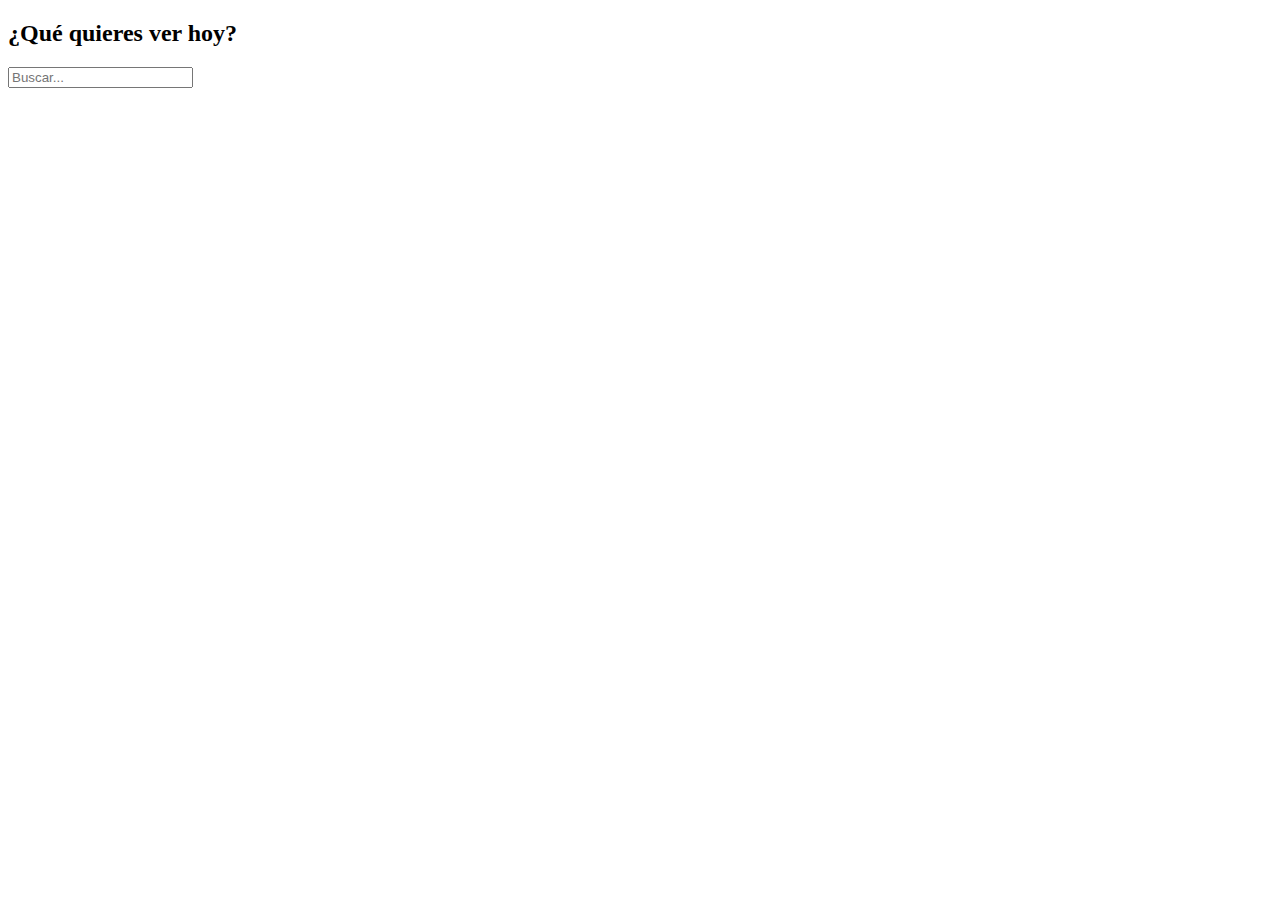
==== index.html @ d4c3f955 "publish (#2)" ====
<!DOCTYPE html>
<html lang="en">
<head>
  <meta charset="UTF-8">
  <meta name="viewport" content="width=device-width, initial-scale=1.0">
  <meta http-equiv="X-UA-Compatible" content="ie=edge">
  <title>Main</title>
</head>
<body>
  <section class="main">
    <h2 class="main__title">¿Qué quieres ver hoy?</h2>
    <input type="text" class="input" placeholder="Buscar...">
  </section>
</body>
</html>
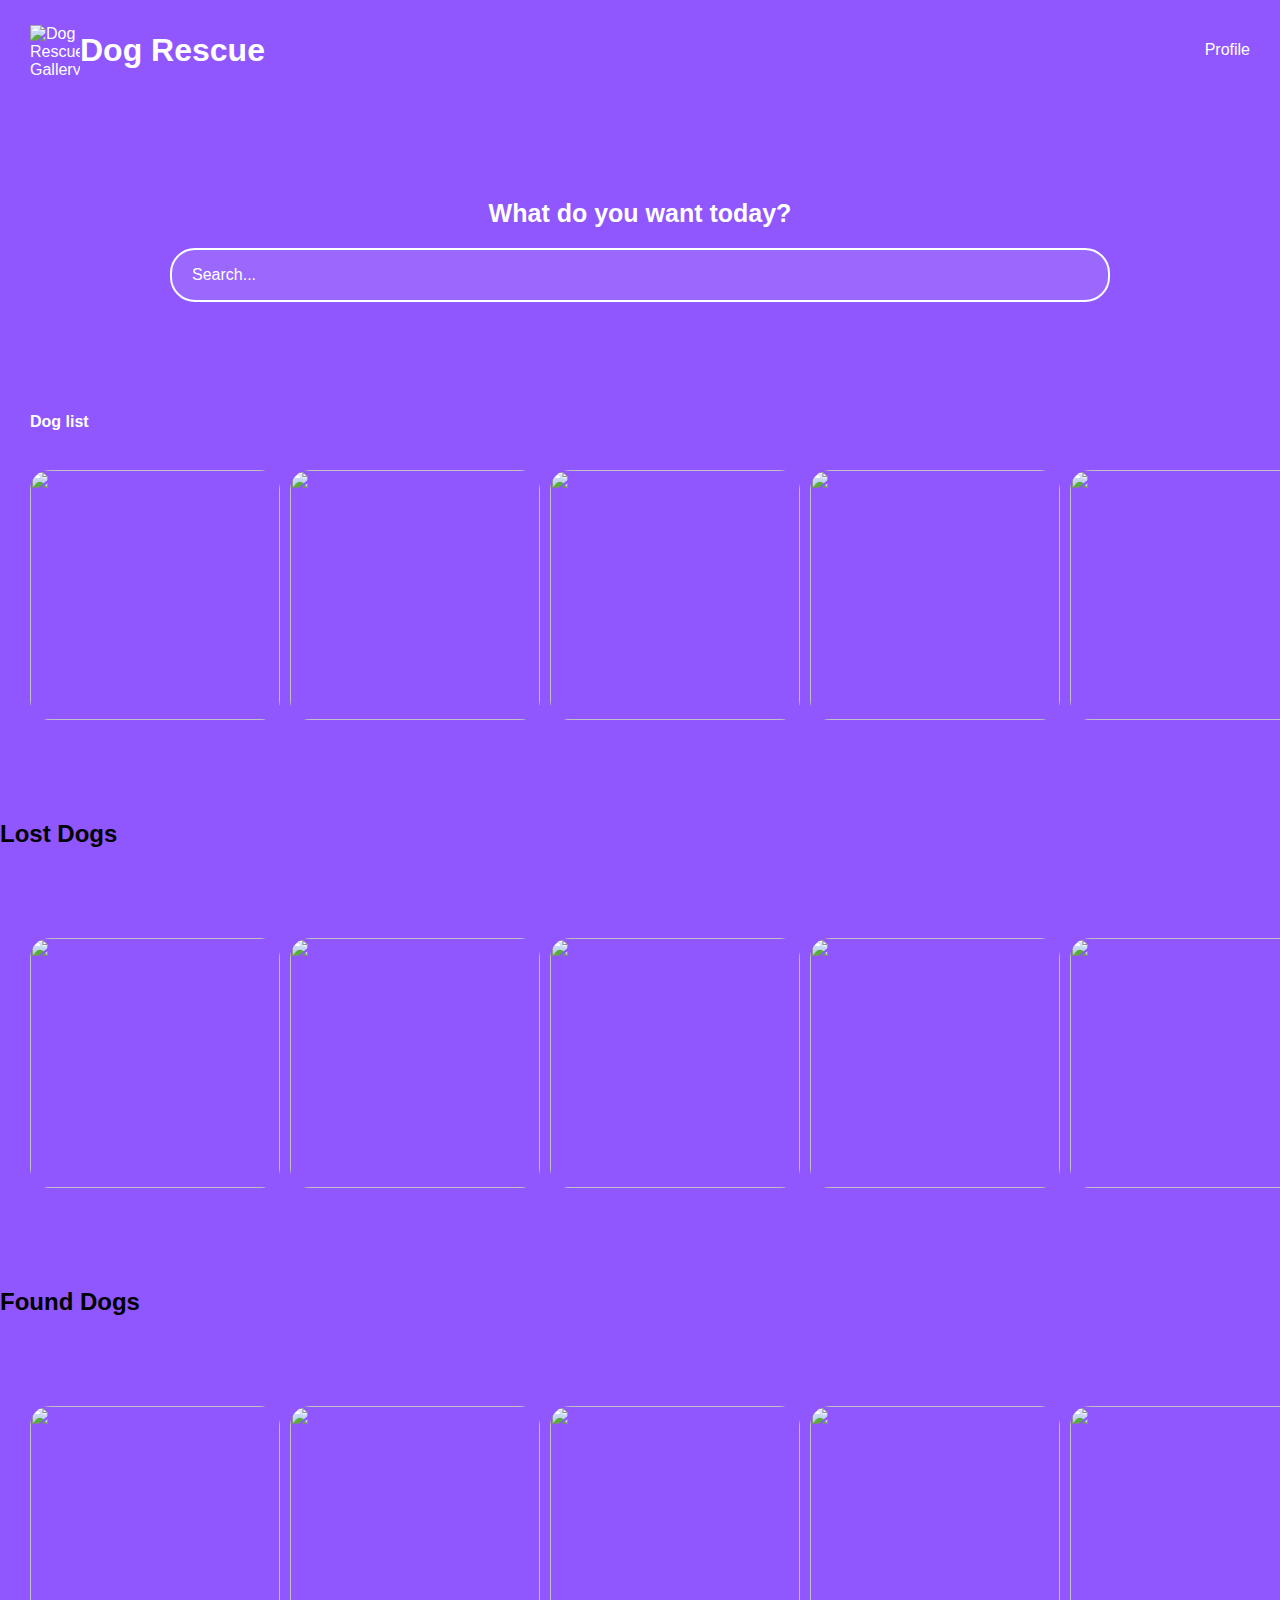
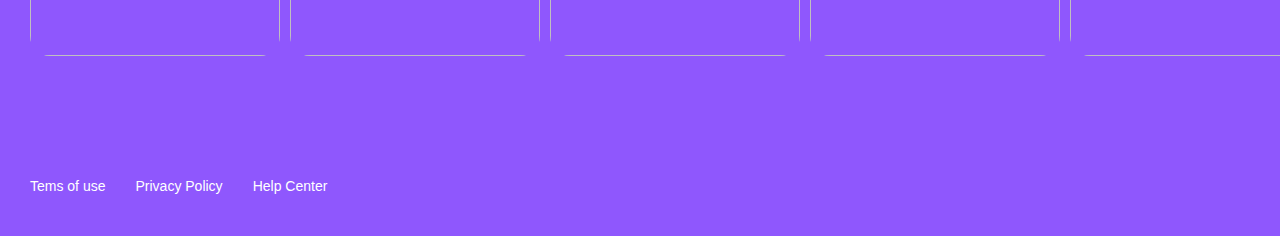
==== commit 76a129ad: "Index html main" ====
--- a/index.html
+++ b/index.html
@@ -1,15 +1,248 @@
 <!DOCTYPE html>
 <html lang="en">
-<head>
-  <meta charset="UTF-8">
-  <meta name="viewport" content="width=device-width, initial-scale=1.0">
-  <meta http-equiv="X-UA-Compatible" content="ie=edge">
-  <title>Main</title>
-</head>
-<body>
-  <section class="main">
-    <h2 class="main__title">¿Qué quieres ver hoy?</h2>
-    <input type="text" class="input" placeholder="Buscar...">
-  </section>
-</body>
-</html>+  <head>
+    <meta charset="UTF-8" />
+    <meta name="viewport" content="width=device-width, initial-scale=1.0" />
+    <meta http-equiv="X-UA-Compatible" content="ie=edge" />
+    <link rel="stylesheet" href="./styles.css" />
+    <title>Main</title>
+  </head>
+  <body>
+    <header class="header">
+      <div class="logo__header">
+        <img
+        class="header__img"
+        src="./assets/icons8-dog-paw-80.png"
+        alt="Dog Rescue Gallery"
+      />
+        
+      <h1 class="">Dog Rescue</h1>
+      </div>
+      <div class="header__menu">
+        <div class="header__menu--profile">
+          <img src="./assets/user-icon.png" alt="" />
+          <p>Profile</p>
+        </div>
+        <ul>
+          <li><a href="/">Account</a></li>
+          <li><a href="/">Logout</a></li>
+        </ul>
+      </div>
+    </header>
+    <section class="main">
+      <h2 class="main__title">What do you want today?</h2>
+      <input type="text" class="input" placeholder="Search..." />
+    </section>
+    <h2 class="categories__title">Dog list</h2>
+    <section class="carousel">
+        <div class="carousel__container">
+      
+          <div class="carousel-item">
+            <img class="carousel-item__img" src="https://images.pexels.com/photos/3010183/pexels-photo-3010183.jpeg?auto=compress&cs=tinysrgb&dpr=1&w=500" alt=""  />
+            <div class="carousel-item__details">
+              <div>
+                <img class="carousel-item__details--img" src="./assets/play-icon.png" alt="Play Icon"> 
+                <img class="carousel-item__details--img" src="./assets/plus-icon.png" alt="Plus Icon"> 
+              </div>
+              <p class="carousel-item__details--title">Description Title</p>
+              <p class="carousel-item__details--subtitle">2019 16+ 114 minutes</p>
+            </div>
+          </div>
+    
+          <div class="carousel-item">
+            <img class="carousel-item__img" src="https://images.pexels.com/photos/6399508/pexels-photo-6399508.jpeg?auto=compress&cs=tinysrgb&dpr=1&w=500" alt=""  />
+            <div class="carousel-item__details">
+              <div>             
+                <img class="carousel-item__details--img" src="./assets/play-icon.png" alt="Play Icon">
+                <img class="carousel-item__details--img" src="./assets/plus-icon.png" alt="Plus Icon">
+              </div>
+              <p class="carousel-item__details--title">Description Title</p>
+              <p class="carousel-item__details--subtitle">2019 16+ 114 minutes</p>
+            </div>
+          </div>
+    
+          <div class="carousel-item">
+            <img class="carousel-item__img" src="https://images.pexels.com/photos/1851164/pexels-photo-1851164.jpeg?auto=compress&cs=tinysrgb&dpr=1&w=500" alt=""  />
+            <div class="carousel-item__details">
+              <div>             
+                <img class="carousel-item__details--img" src="./assets/play-icon.png" alt="Play Icon">
+                <img class="carousel-item__details--img" src="./assets/plus-icon.png" alt="Plus Icon">
+              </div>
+              <p class="carousel-item__details--title">Description Title</p>
+              <p class="carousel-item__details--subtitle">2019 16+ 114 minutes</p>
+            </div>
+          </div>
+    
+          <div class="carousel-item">
+            <img class="carousel-item__img" src="https://images.pexels.com/photos/733416/pexels-photo-733416.jpeg?auto=compress&cs=tinysrgb&dpr=1&w=500" alt=""  />
+            <div class="carousel-item__details">
+              <div>             
+                <img class="carousel-item__details--img" src="./assets/play-icon.png" alt="Play Icon">
+                <img class="carousel-item__details--img" src="./assets/plus-icon.png" alt="Plus Icon">
+              </div>
+              <p class="carousel-item__details--title">Description Title</p>
+              <p class="carousel-item__details--subtitle">2019 16+ 114 minutes</p>
+            </div>
+          </div>
+    
+          <div class="carousel-item">
+            <img class="carousel-item__img" src="https://images.pexels.com/photos/2252311/pexels-photo-2252311.jpeg?auto=compress&cs=tinysrgb&dpr=1&w=500" alt=""  />
+            <div class="carousel-item__details">
+              <div>             
+                <img class="carousel-item__details--img" src="./assets/play-icon.png" alt="Play Icon">
+                <img class="carousel-item__details--img" src="./assets/plus-icon.png" alt="Plus Icon">
+              </div>
+              <p class="carousel-item__details--title">Description Title</p>
+              <p class="carousel-item__details--subtitle">2019 16+ 114 minutes</p>
+            </div>
+          </div>
+    
+          <div class="carousel-item">
+            <img class="carousel-item__img" src="https://images.pexels.com/photos/1904105/pexels-photo-1904105.jpeg?auto=compress&cs=tinysrgb&dpr=1&w=500" alt=""  />
+            <div class="carousel-item__details">
+              <div>             
+                <img class="carousel-item__details--img" src="./assets/play-icon.png" alt="Play Icon">
+                <img class="carousel-item__details--img" src="./assets/plus-icon.png" alt="Plus Icon">
+              </div>
+              <p class="carousel-item__details--title">Description Title</p>
+              <p class="carousel-item__details--subtitle">2019 16+ 114 minutes</p>
+            </div>
+          </div>
+    
+        </div>
+      </section>
+      <h2>Lost Dogs</h2>
+      <section class="carousel">
+        <div class="carousel__container">
+          <div class="carousel-item">
+            <img class="carousel-item__img" src="https://images.pexels.com/photos/733416/pexels-photo-733416.jpeg?auto=compress&cs=tinysrgb&dpr=1&w=500" alt=""  />
+            <div class="carousel-item__details">
+              <div>             
+                <img class="carousel-item__details--img" src="./assets/play-icon.png" alt="Play Icon">
+                <img class="carousel-item__details--img" src="./assets/plus-icon.png" alt="Plus Icon">
+              </div>
+              <p class="carousel-item__details--title">Description Title</p>
+              <p class="carousel-item__details--subtitle">2019 16+ 114 minutes</p>
+            </div>
+          </div>
+    
+          <div class="carousel-item">
+            <img class="carousel-item__img" src="https://images.pexels.com/photos/2252311/pexels-photo-2252311.jpeg?auto=compress&cs=tinysrgb&dpr=1&w=500" alt=""  />
+            <div class="carousel-item__details">
+              <div>             
+                <img class="carousel-item__details--img" src="./assets/play-icon.png" alt="Play Icon">
+                <img class="carousel-item__details--img" src="./assets/plus-icon.png" alt="Plus Icon">
+              </div>
+              <p class="carousel-item__details--title">Description Title</p>
+              <p class="carousel-item__details--subtitle">2019 16+ 114 minutes</p>
+            </div>
+          </div>
+    
+          <div class="carousel-item">
+            <img class="carousel-item__img" src="https://images.pexels.com/photos/1904105/pexels-photo-1904105.jpeg?auto=compress&cs=tinysrgb&dpr=1&w=500" alt=""  />
+            <div class="carousel-item__details">
+              <div>             
+                <img class="carousel-item__details--img" src="./assets/play-icon.png" alt="Play Icon">
+                <img class="carousel-item__details--img" src="./assets/plus-icon.png" alt="Plus Icon">
+              </div>
+              <p class="carousel-item__details--title">Description Title</p>
+              <p class="carousel-item__details--subtitle">2019 16+ 114 minutes</p>
+            </div>
+          </div>
+    
+          <div class="carousel-item">
+            <img class="carousel-item__img" src="https://images.pexels.com/photos/662417/pexels-photo-662417.jpeg?auto=compress&cs=tinysrgb&dpr=1&w=500" alt=""  />
+            <div class="carousel-item__details">
+              <div>             
+                <img class="carousel-item__details--img" src="./assets/play-icon.png" alt="Play Icon">
+                <img class="carousel-item__details--img" src="./assets/plus-icon.png" alt="Plus Icon">
+              </div>
+              <p class="carousel-item__details--title">Description Title</p>
+              <p class="carousel-item__details--subtitle">2019 16+ 114 minutes</p>
+            </div>
+          </div>
+    
+          <div class="carousel-item">
+            <img class="carousel-item__img" src="https://images.pexels.com/photos/1390361/pexels-photo-1390361.jpeg?auto=compress&cs=tinysrgb&dpr=1&w=500" alt=""  />
+            <div class="carousel-item__details">
+              <div>             
+                <img class="carousel-item__details--img" src="./assets/play-icon.png" alt="Play Icon">
+                <img class="carousel-item__details--img" src="./assets/plus-icon.png" alt="Plus Icon">
+              </div>
+              <p class="carousel-item__details--title">Description Title</p>
+              <p class="carousel-item__details--subtitle">2019 16+ 114 minutes</p>
+            </div>
+          </div>
+        </div>
+      </section>
+      <h2>Found Dogs</h2>
+      <section class="carousel">
+        <div class="carousel__container">
+          <div class="carousel-item">
+            <img class="carousel-item__img" src="https://images.pexels.com/photos/1904106/pexels-photo-1904106.jpeg?auto=compress&cs=tinysrgb&dpr=1&w=500" alt=""  />
+            <div class="carousel-item__details">
+              <div>             
+                <img class="carousel-item__details--img" src="./assets/play-icon.png" alt="Play Icon">
+                <img class="carousel-item__details--img" src="./assets/plus-icon.png" alt="Plus Icon">
+              </div>
+              <p class="carousel-item__details--title">Description Title</p>
+              <p class="carousel-item__details--subtitle">2019 16+ 114 minutes</p>
+            </div>
+          </div>
+    
+          <div class="carousel-item">
+            <img class="carousel-item__img" src="https://images.pexels.com/photos/3790942/pexels-photo-3790942.jpeg?auto=compress&cs=tinysrgb&dpr=1&w=500" alt=""  />
+            <div class="carousel-item__details">
+              <div>             
+                <img class="carousel-item__details--img" src="./assets/play-icon.png" alt="Play Icon">
+                <img class="carousel-item__details--img" src="./assets/plus-icon.png" alt="Plus Icon">
+              </div>
+              <p class="carousel-item__details--title">Description Title</p>
+              <p class="carousel-item__details--subtitle">2019 16+ 114 minutes</p>
+            </div>
+          </div>
+    
+          <div class="carousel-item">
+            <img class="carousel-item__img" src="https://images.pexels.com/photos/1350563/pexels-photo-1350563.jpeg?auto=compress&cs=tinysrgb&dpr=1&w=500" alt=""  />
+            <div class="carousel-item__details">
+              <div>             
+                <img class="carousel-item__details--img" src="./assets/play-icon.png" alt="Play Icon">
+                <img class="carousel-item__details--img" src="./assets/plus-icon.png" alt="Plus Icon">
+              </div>
+              <p class="carousel-item__details--title">Description Title</p>
+              <p class="carousel-item__details--subtitle">2019 16+ 114 minutes</p>
+            </div>
+          </div>
+    
+          <div class="carousel-item">
+            <img class="carousel-item__img" src="https://images.pexels.com/photos/56723/pexels-photo-56723.jpeg?auto=compress&cs=tinysrgb&dpr=1&w=500" alt=""  />
+            <div class="carousel-item__details">
+              <div>             
+                <img class="carousel-item__details--img" src="./assets/play-icon.png" alt="Play Icon">
+                <img class="carousel-item__details--img" src="./assets/plus-icon.png" alt="Plus Icon">
+              </div>
+              <p class="carousel-item__details--title">Description Title</p>
+              <p class="carousel-item__details--subtitle">2019 16+ 114 minutes</p>
+            </div>
+          </div>
+    
+          <div class="carousel-item">
+            <img class="carousel-item__img" src="https://images.pexels.com/photos/3397935/pexels-photo-3397935.jpeg?auto=compress&cs=tinysrgb&dpr=1&w=500" alt=""  />
+            <div class="carousel-item__details">
+              <div>             
+                <img class="carousel-item__details--img" src="./assets/play-icon.png" alt="Play Icon">
+                <img class="carousel-item__details--img" src="./assets/plus-icon.png" alt="Plus Icon">
+              </div>
+              <p class="carousel-item__details--title">Description Title</p>
+              <p class="carousel-item__details--subtitle">2019 16+ 114 minutes</p>
+            </div>
+          </div>
+        </div>
+      </section>      
+      <footer class="footer">
+        <a href="/">Tems of use
+        <a href="/">Privacy Policy</a>
+        <a href="/">Help Center</a>
+      </footer>
+  </body>
+</html>
--- a/styles.css
+++ b/styles.css
@@ -0,0 +1,273 @@
+body {
+  margin: 0;
+  font-family: "Muli", sans-serif;
+  background: #8f57fd;
+}
+
+.logo__header {
+  align-items: center;
+  display: flex;
+}
+
+.header {
+  align-items: center;
+  background: #8f57fd;
+  color: white;
+  display: flex;
+  height: 100px;
+  justify-content: space-between;
+  top: 0px;
+  width: 100%;
+}
+
+.header__img {
+  margin-left: 30px;
+  width: 50px;
+  height: 50px;
+}
+
+.header__menu {
+  margin-right: 30px;
+}
+
+.header__menu ul {
+  display: none;
+  list-style: none;
+  margin: 0px 0px 0px -14px;
+  padding: 0px;
+  position: absolute;
+  width: 100px;
+  text-align: right;
+}
+
+.header__menu:hover ul,
+ul:hover {
+  display: block;
+}
+
+.header__menu li {
+  margin: 10px 0px;
+}
+
+.header__menu li a {
+  color: white;
+  text-decoration: none;
+}
+
+.header__menu li a:hover {
+  text-decoration: underline;
+}
+
+.header__menu--profile {
+  align-items: center;
+  display: flex;
+  cursor: pointer;
+}
+
+.header__menu--profile img {
+  margin-right: 8px;
+  width: 40px;
+}
+
+.main {
+  display: flex;
+  align-items: center;
+  justify-content: center;
+  flex-direction: column;
+  height: 300px;
+  border-radius: 0px 0px 40px 40px;
+}
+
+.main__title {
+  color: white;
+  font-size: 25px;
+}
+
+.categories__title {
+  color: white;
+  font-size: 16px;
+  position: absolute;
+  padding-left: 30px;
+  width: 100%;
+}
+
+.carousel {
+  overflow: auto;
+  padding-left: 30px;
+  width: 100%;
+  position: relative;
+  
+}
+
+.carousel__container {
+  transition: 450ms -webkit-transform;
+  transition: 450ms transform;
+  transition: 450ms transform, 450ms -webkit-transform;
+  font-size: 0;
+  white-space: nowrap;
+  margin: 70px 0px;
+  padding-bottom: 10px;
+  
+}
+
+.carousel__container:hover .carousel-item {
+  opacity: 0.3;
+}
+
+.carousel__container:hover .carousel-item:hover {
+  -webkit-transform: scale(1.5);
+  transform: scale(1.5);
+  opacity: 1;
+}
+
+.carousel-item {
+  border-radius: 20px;
+  overflow: hidden;
+  position: relative;
+  display: inline-block;
+  width: 250px;
+  height: 250px;
+  margin-right: 10px;
+  font-size: 20px;
+  cursor: pointer;
+  transition: 450ms all;
+  -webkit-transform-origin: center left;
+  transform-origin: center left;
+}
+
+.carousel-item:hover ~ .carousel-item {
+  -webkit-transform: translate3d(100px, 0, 0);
+  transform: translate3d(100px, 0, 0);
+}
+
+.carousel-item__img {
+  width: 250px;
+  height: 250px;
+  -o-object-fit: cover;
+  object-fit: cover;
+}
+
+.carousel-item__details {
+  align-items: flex-start;
+  background: linear-gradient(to top, rgba(0, 0, 0, 0.9) 0%, rgba(0, 0, 0, 0) 100%);
+  bottom: 0;
+  display: flex;
+  font-size: 10px;
+  flex-direction: column;
+  justify-content: flex-end;
+  left: 0;
+  opacity: 0;
+  transition: 450ms opacity;
+  padding: 10px;
+  position: absolute;
+  right: 0;
+  top: 0;
+}
+
+.carousel-item__details--img {
+  width: 20px;
+}
+
+.carousel-item:hover .carousel-item__details {
+  opacity: 1;
+}
+
+.carousel-item__details--title {
+  color: white;
+  margin: 5px 0px 0px 0px;
+}
+
+.carousel-item__details--subtitle {
+  color: white;
+  font-size: 8px;
+  margin: 3px 0px;
+}
+
+.footer {
+  align-items: center;
+  background-color: #8f57fd;
+  display: flex;
+  height: 100px;
+  width: 100%;
+}
+
+.footer a {
+  color: white;
+  cursor: pointer;
+  font-size: 14px;
+  padding-left: 30px;
+  text-decoration: none;
+}
+
+.footer a:hover {
+  text-decoration: underline;
+}
+
+.input {
+  background-color: rgba(255, 255, 255, 0.1);
+  border: 2px solid white;
+  border-radius: 25px;
+  color: white;
+  font-family: "Muli", sans-serif;
+  font-size: 16px;
+  height: 50px;
+  margin-bottom: 20px;
+  outline: none;
+  padding: 0px 20px;
+  width: 70%;
+}
+
+::placeholder {
+  color: white;
+}
+
+@media only screen and (max-width: 600px) {
+  .main__description--title {
+    font-size: 30px;
+  }
+
+  .footer {
+    align-items: flex-start;
+    flex-direction: column;
+  }
+}
+.page__notfound {
+  display: flex;
+  flex-direction: column;
+  align-items: center;
+  justify-content: center;
+  width: 100%;
+  overflow: hidden;
+  min-height: calc( 100vh - 200px);
+}
+
+.page__notfound--title {
+  text-align: center;
+  color: #fff;
+  font-size: 2em;
+  font-family: sans-serif;
+  text-transform: uppercase;
+}
+
+.animated {
+  animation-duration: 2.5s;
+  animation-fill-mode: both;
+  animation-iteration-count: infinite;
+}
+
+@keyframes bounce {
+  0%, 20%, 50%, 80%, 100% {
+    transform: translateY(0);
+  }
+  40% {
+    transform: translateY(-30px);
+  }
+  60% {
+    transform: translateY(-15px);
+  }
+}
+.bounce {
+  animation-name: bounce;
+}
+
+/*# sourceMappingURL=styes.css.map */
